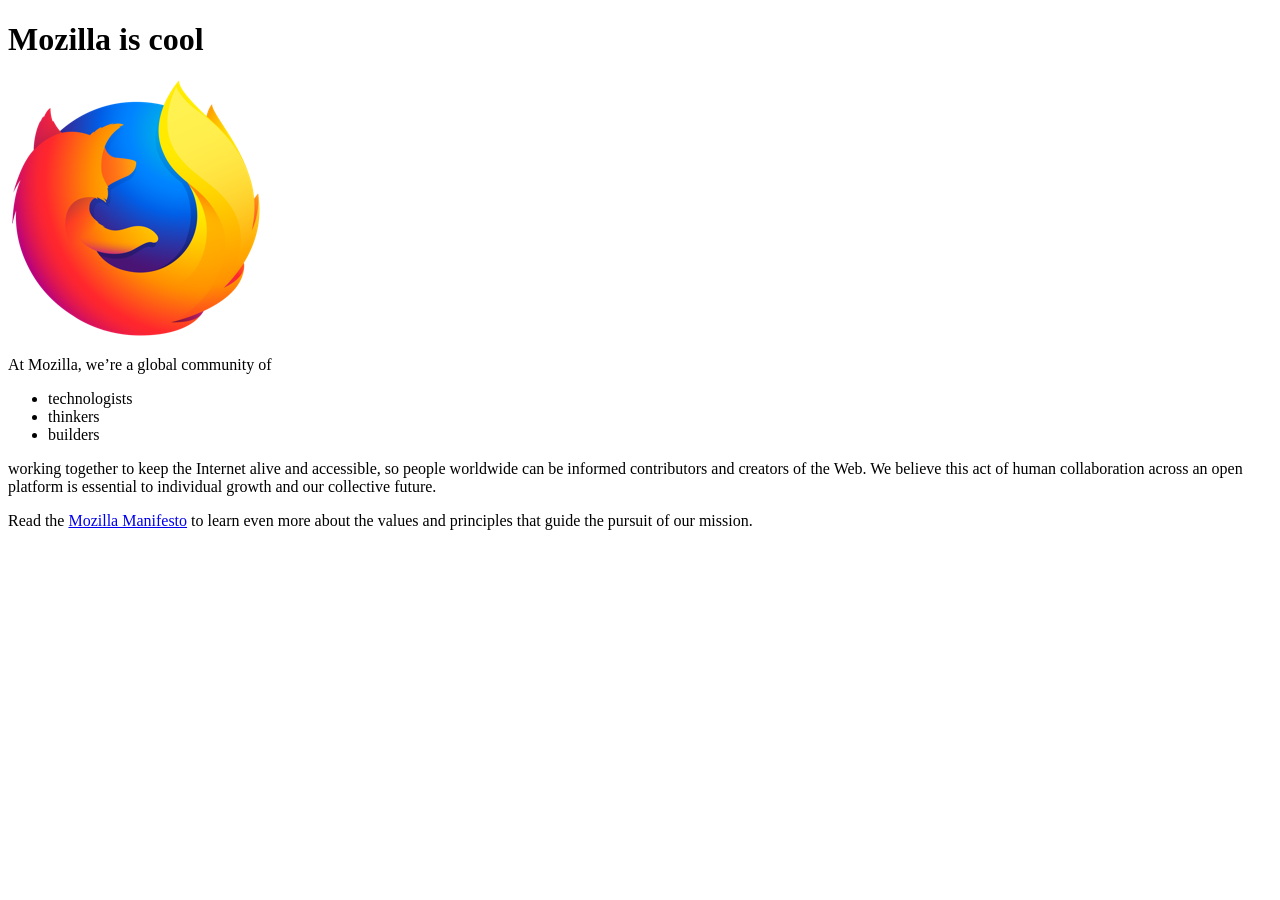
==== week-0/behavioral-layer/index.html @ 15099434 "Add files via upload" ====
<!DOCTYPE html>
<html lang="en">
  <head>
    <meta charset="utf-8">
    <title>My test page</title>
    <link href="http://fonts.googleapis.com/css?family=Open+Sans" rel="stylesheet" type="text/css">
    <link href="styles/style.css" rel="stylesheet" type="text/css">
  </head>
  <body>
    <h1>Mozilla is cool</h1>
    <img src="images/firefox-icon.png" alt="The Firefox logo: a flaming fox surrounding the Earth.">

    <p>At Mozilla, we’re a global community of</p>

    <ul> <!-- changed to list in the tutorial -->
      <li>technologists</li>
      <li>thinkers</li>
      <li>builders</li>
    </ul>

    <p>working together to keep the Internet alive and accessible, so people worldwide can be informed contributors and creators of the Web. We believe this act of human collaboration across an open platform is essential to individual growth and our collective future.</p>

    <p>Read the <a href="https://www.mozilla.org/en-US/about/manifesto/">Mozilla Manifesto</a> to learn even more about the values and principles that guide the pursuit of our mission.</p>
  </body>
</html>
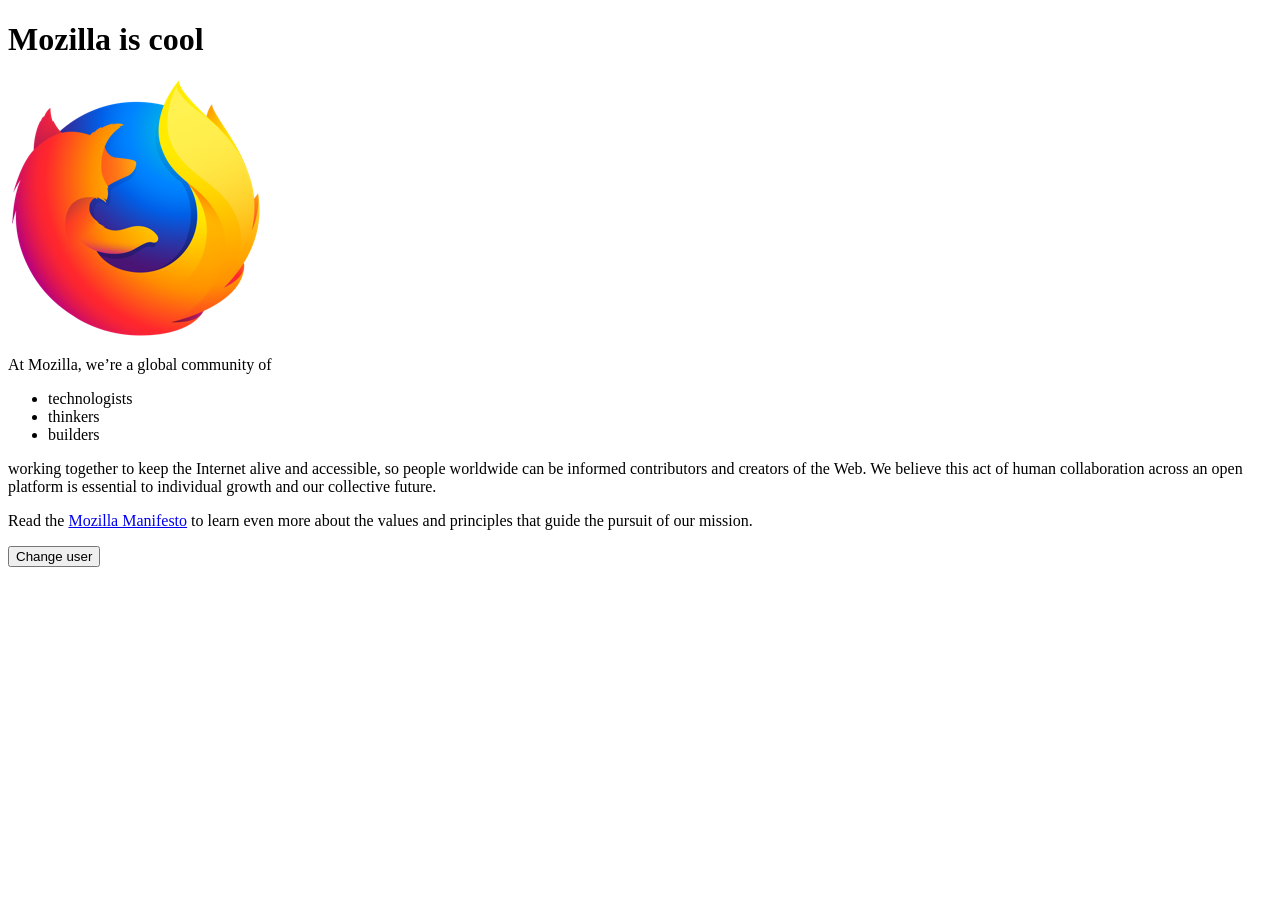
==== commit c62912b3: "Update Google Fonts link to HTTPS" ====
--- a/week-0/behavioral-layer/index.html
+++ b/week-0/behavioral-layer/index.html
@@ -3,16 +3,21 @@
   <head>
     <meta charset="utf-8">
     <title>My test page</title>
-    <link href="http://fonts.googleapis.com/css?family=Open+Sans" rel="stylesheet" type="text/css">
+
+    <link href="https://fonts.googleapis.com/css?family=Open+Sans" rel="stylesheet" type="text/css">
+
     <link href="styles/style.css" rel="stylesheet" type="text/css">
   </head>
+
   <body>
     <h1>Mozilla is cool</h1>
+
+    <!-- You will swap this image with JS (keep alt text accurate if you change images) -->
     <img src="images/firefox-icon.png" alt="The Firefox logo: a flaming fox surrounding the Earth.">
 
     <p>At Mozilla, we’re a global community of</p>
 
-    <ul> <!-- changed to list in the tutorial -->
+    <ul>
       <li>technologists</li>
       <li>thinkers</li>
       <li>builders</li>
@@ -21,5 +26,10 @@
     <p>working together to keep the Internet alive and accessible, so people worldwide can be informed contributors and creators of the Web. We believe this act of human collaboration across an open platform is essential to individual growth and our collective future.</p>
 
     <p>Read the <a href="https://www.mozilla.org/en-US/about/manifesto/">Mozilla Manifesto</a> to learn even more about the values and principles that guide the pursuit of our mission.</p>
+
+    <button type="button">Change user</button>
+
+    <script src="main.js"></script>
   </body>
 </html>
+
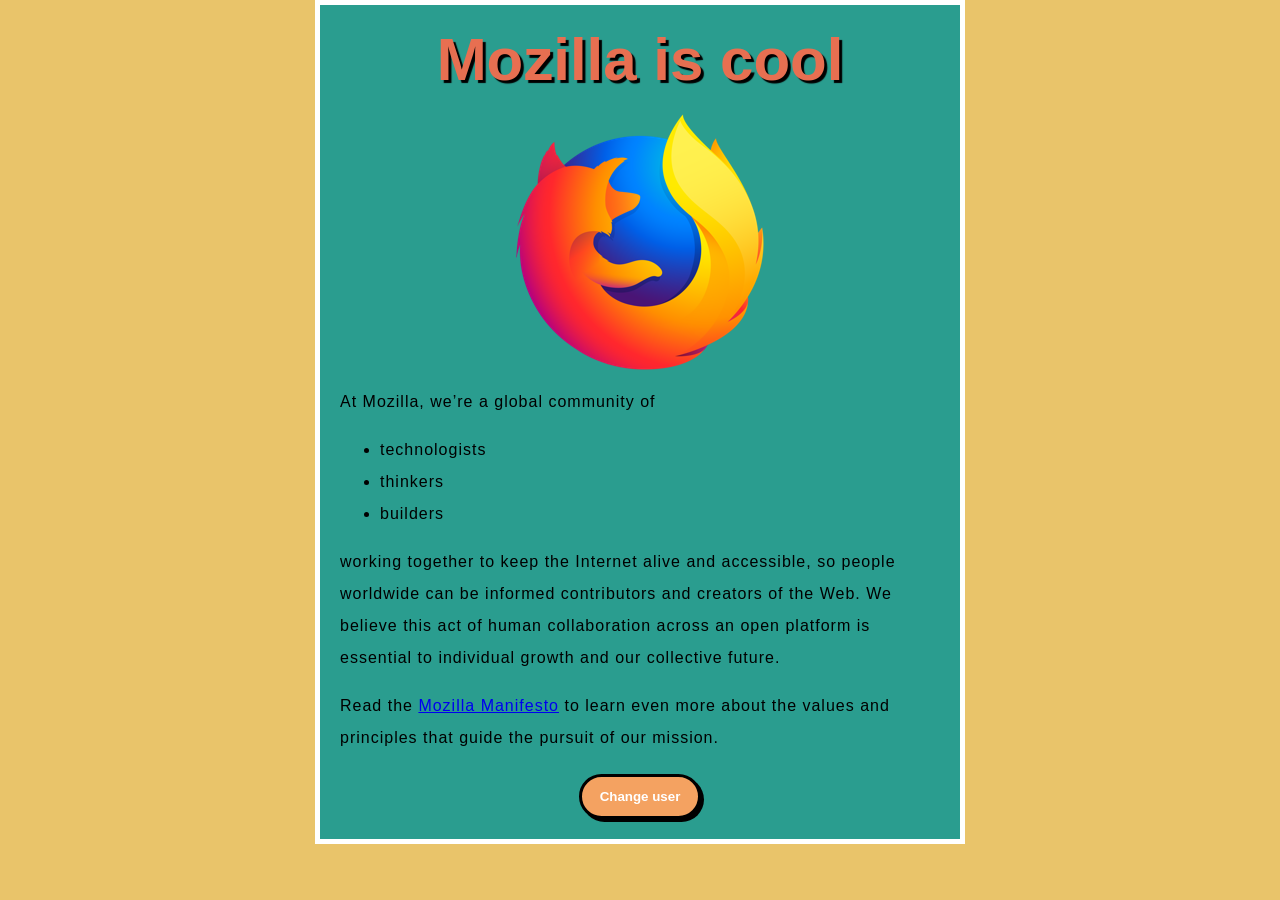
==== commit 591fb711: "Update CSS file reference in index.html" ====
--- a/week-0/behavioral-layer/index.html
+++ b/week-0/behavioral-layer/index.html
@@ -6,7 +6,7 @@
 
     <link href="https://fonts.googleapis.com/css?family=Open+Sans" rel="stylesheet" type="text/css">
 
-    <link href="styles/style.css" rel="stylesheet" type="text/css">
+    <link href="styles/stylesheet.css" rel="stylesheet" type="text/css">
   </head>
 
   <body>
--- a/week-0/behavioral-layer/styles/stylesheet.css
+++ b/week-0/behavioral-layer/styles/stylesheet.css
@@ -0,0 +1,63 @@
+html {
+  font-size: 10px;
+  font-family: 'Open Sans', sans-serif;
+  background-color: #E9C46A;
+}
+
+body {
+  width: 600px;
+  margin: 0 auto;
+  background-color: #2A9D8F;
+  padding: 0 20px 20px 20px;
+  border: 5px solid white;
+}
+
+h1 {
+  font-size: 60px;
+  text-align: center;
+  margin: 0;
+  padding: 20px 0;
+  color: #E76F51;
+  text-shadow: 3px 3px 1px black;
+}
+
+p,
+li {
+  font-size: 16px;
+  line-height: 2;
+  letter-spacing: 1px;
+}
+
+img {
+  display: block;
+  margin: 0 auto;
+  cursor: pointer;
+}
+
+button {
+  display: block;
+  margin: 20px auto 0;
+  padding: 12px 18px;
+  border: 3px solid black;
+  border-radius: 999px;
+  background-color: #F4A261;
+  color: white;
+  font-weight: 700;
+  cursor: pointer;
+  box-shadow: 3px 3px 0 black;
+}
+
+button:hover {
+  transform: translateY(-3px);
+}
+
+button:active {
+  transform: translateY(0px);
+  box-shadow: 1px 1px 0 black;
+}
+
+button:focus-visible {
+  outline: 3px solid white;
+  outline-offset: 3px;
+}
+
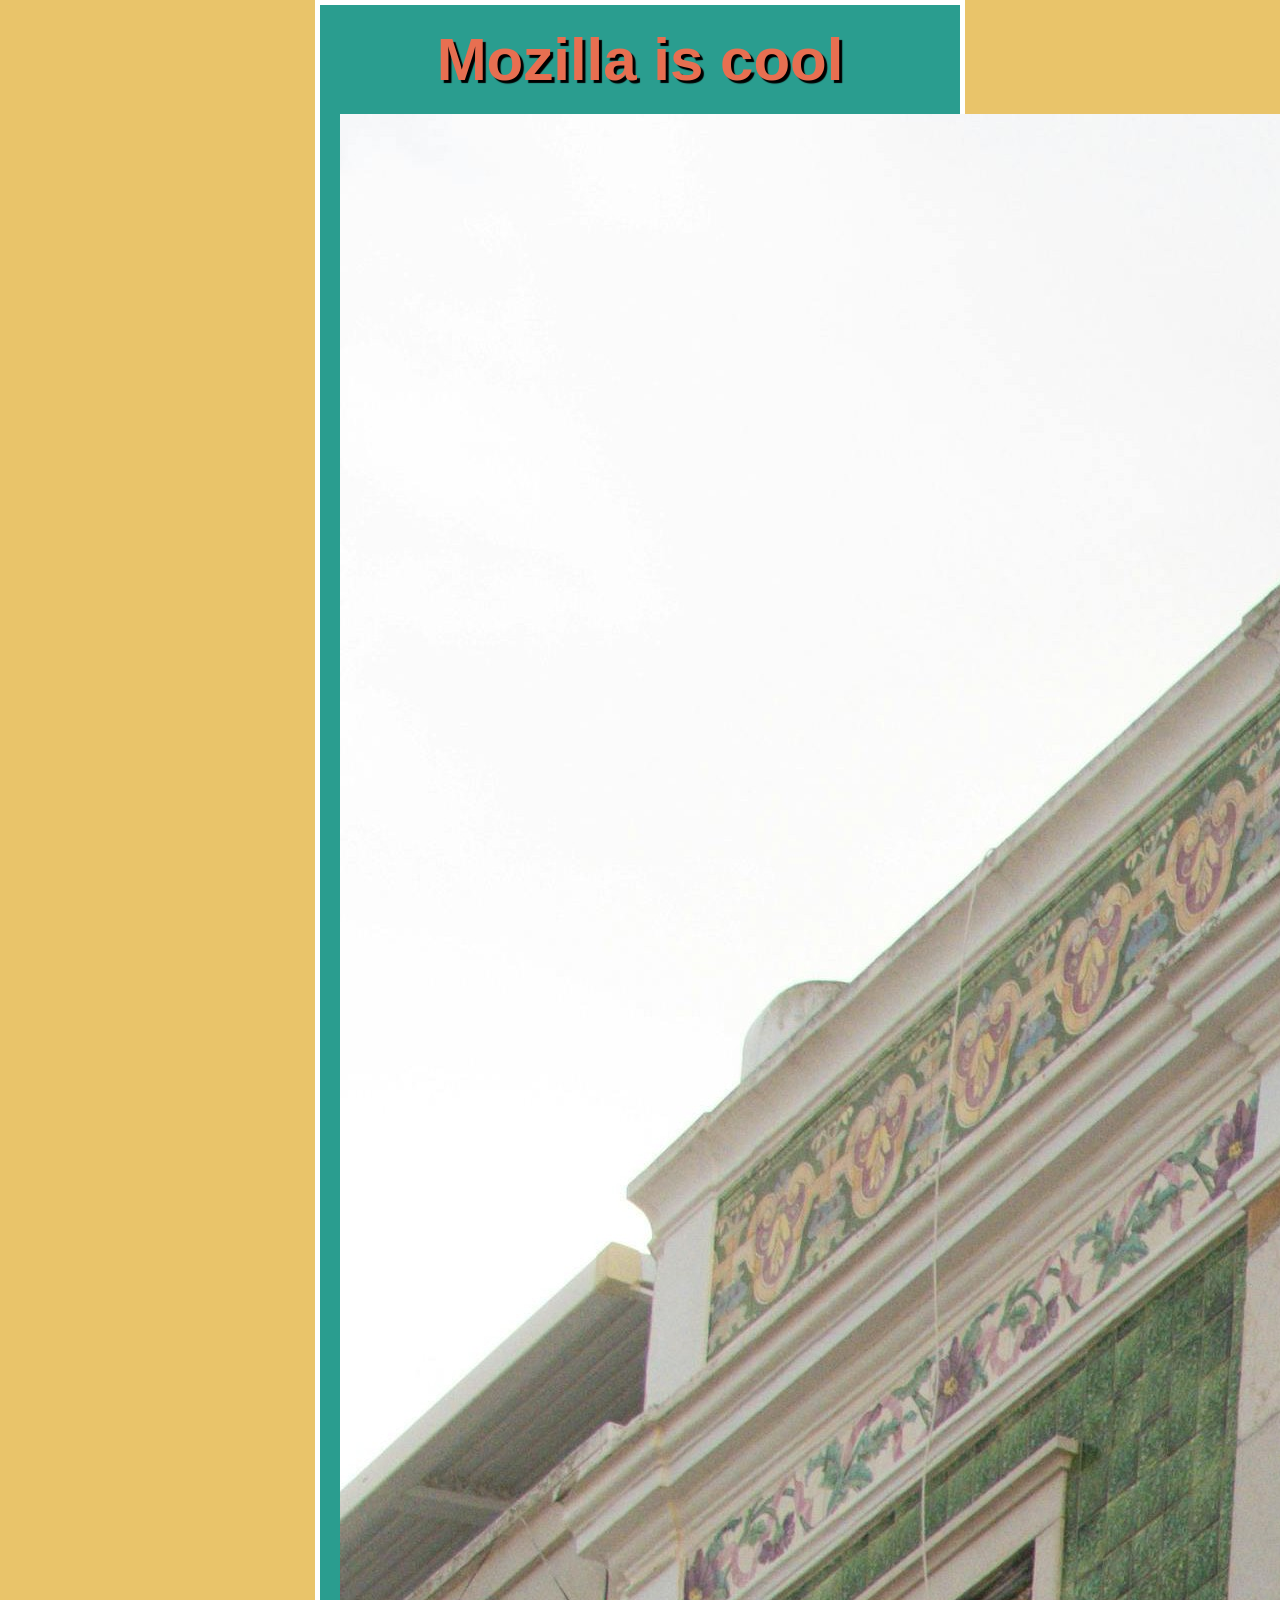
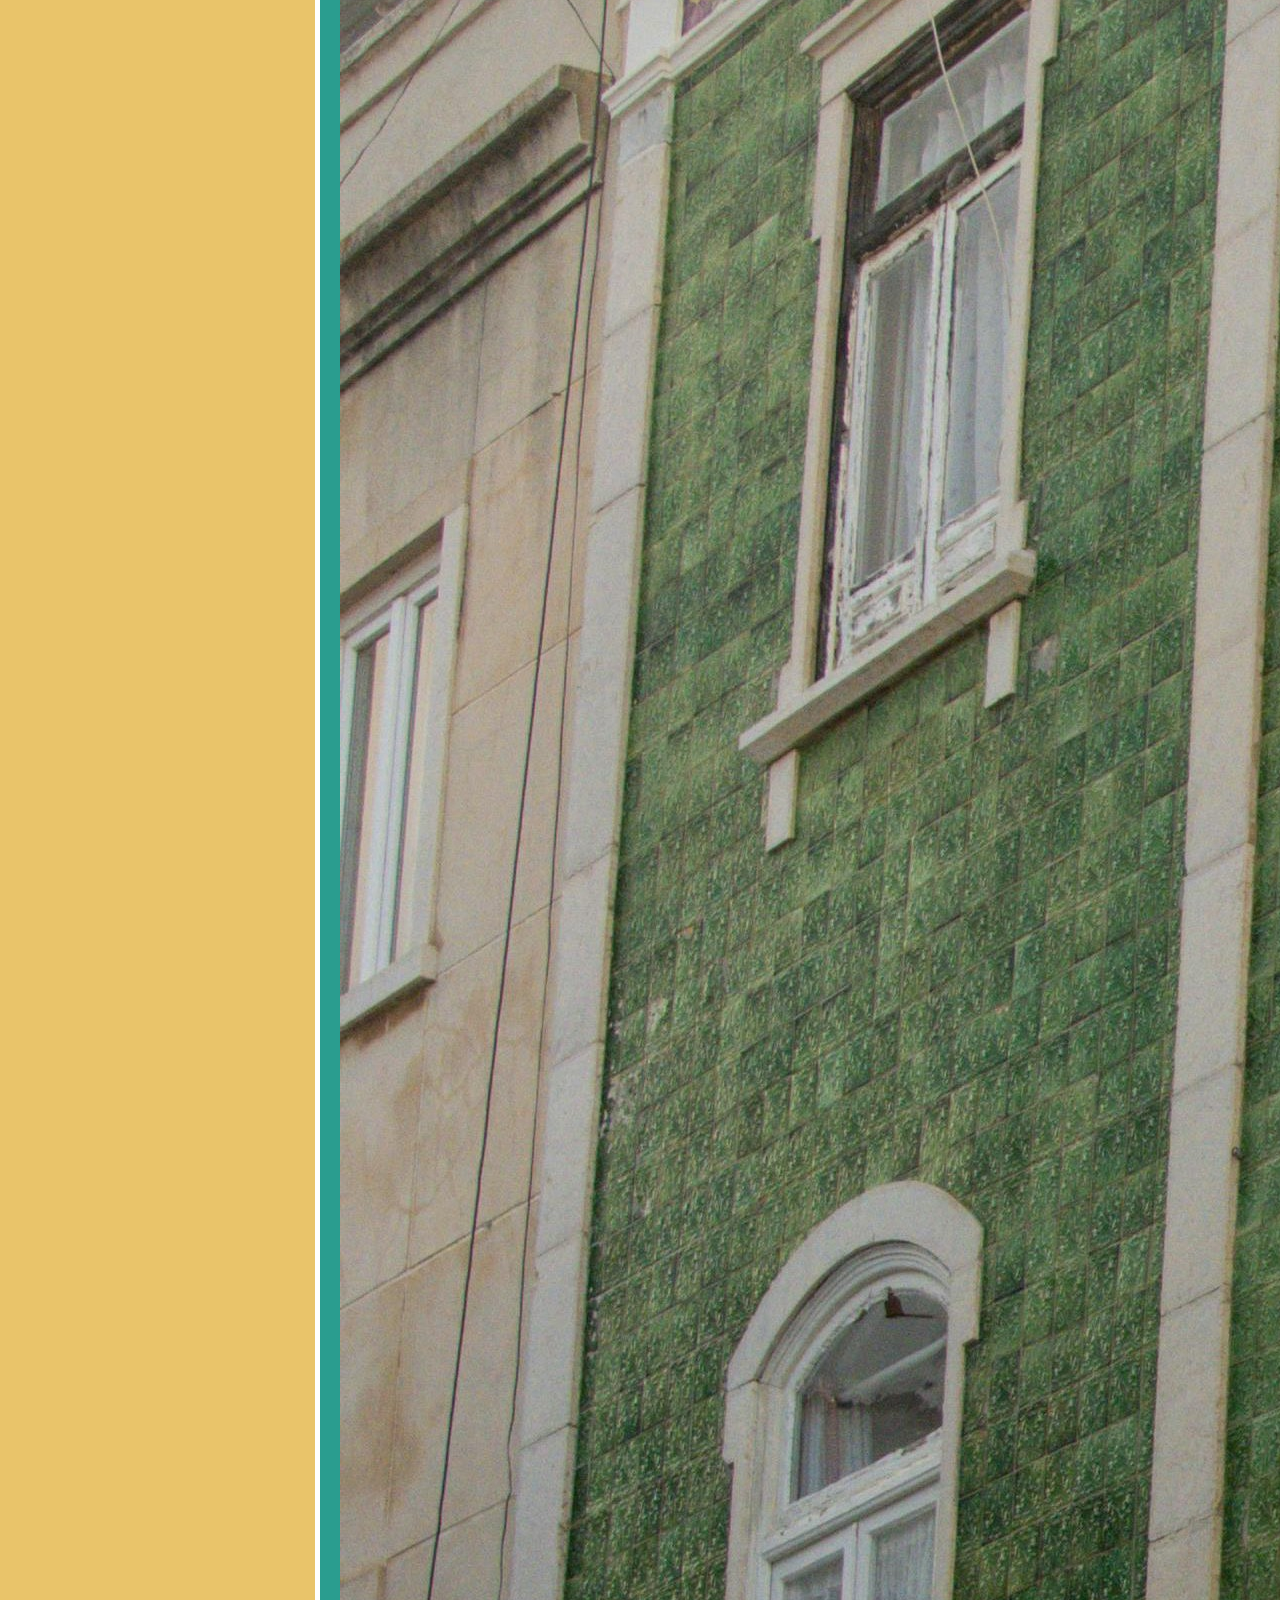
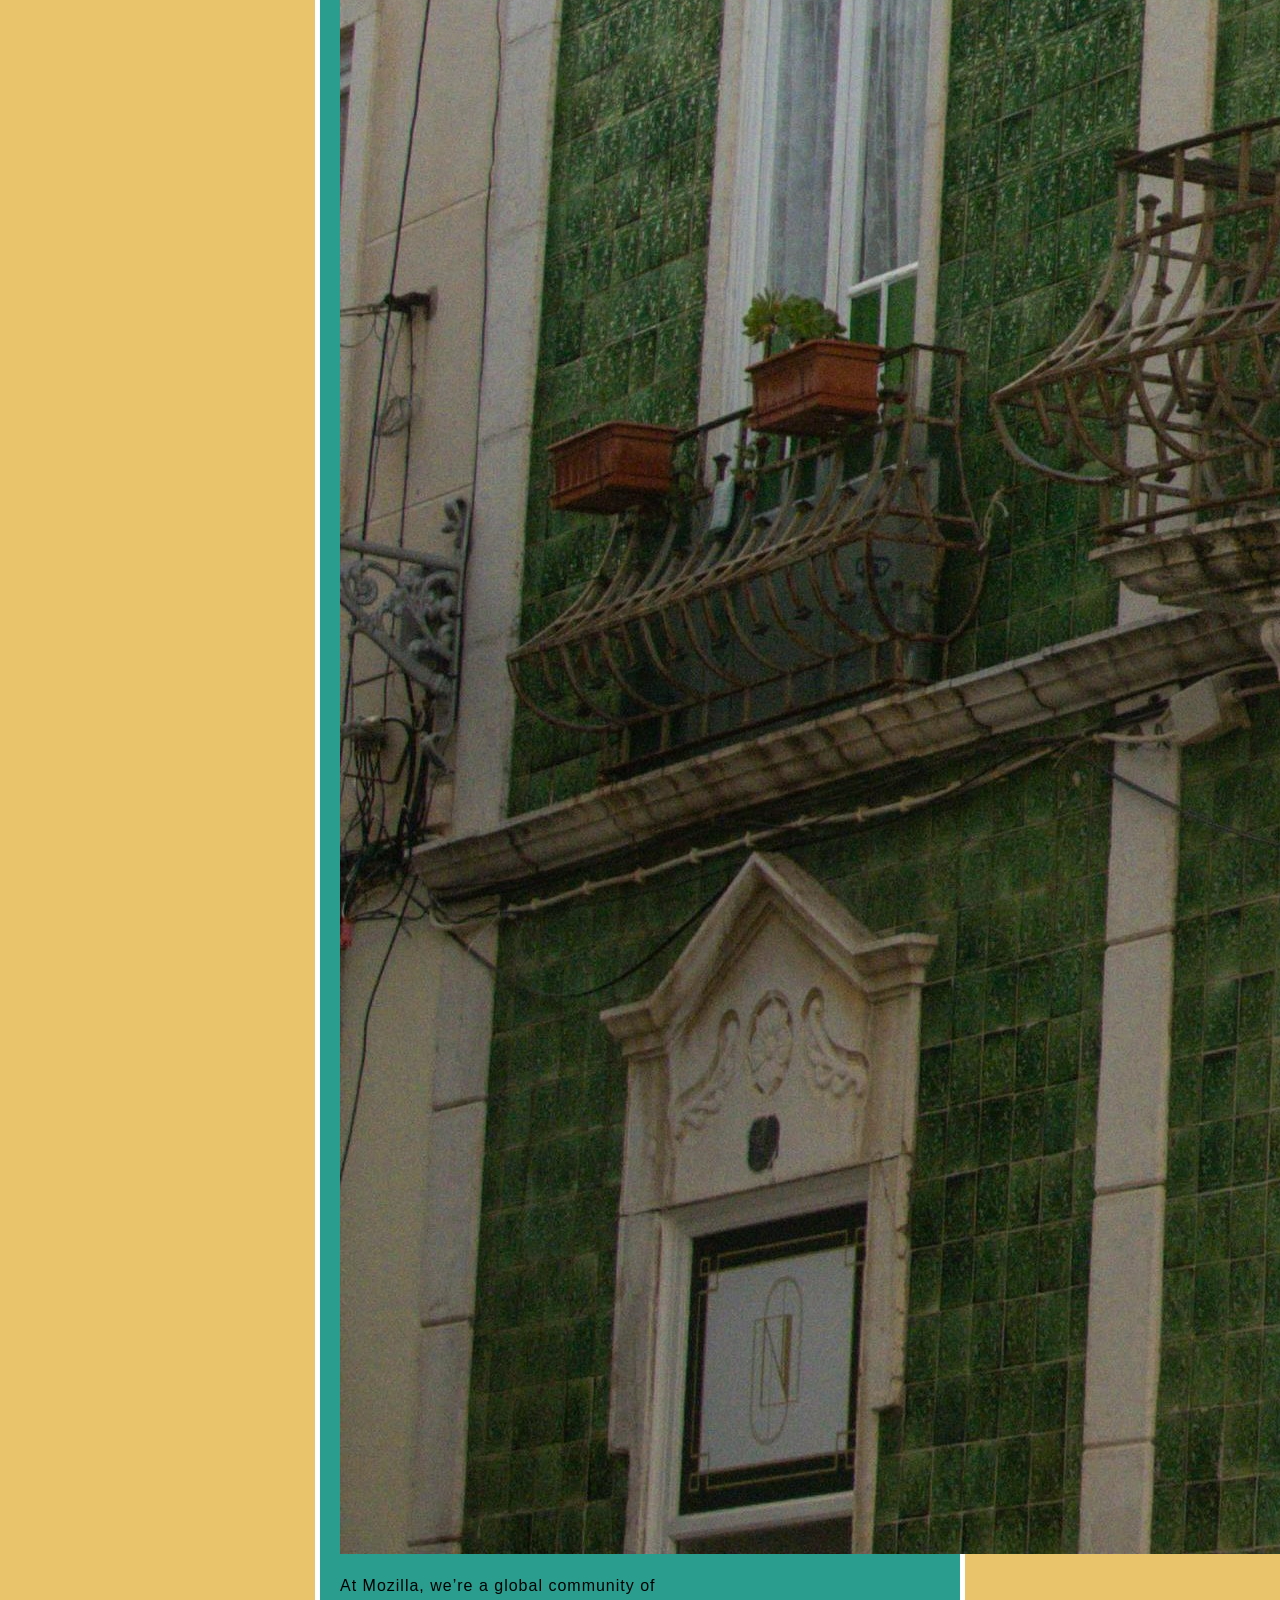
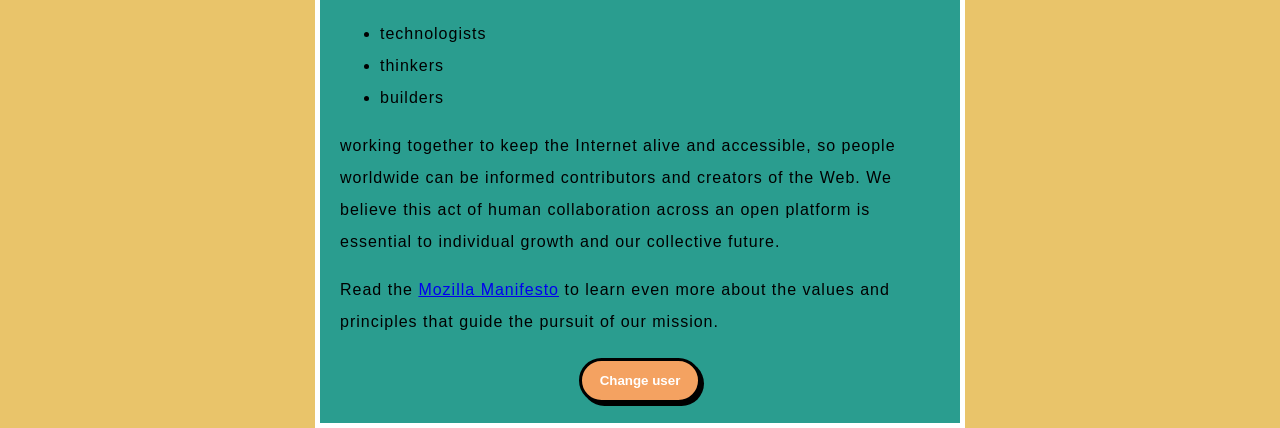
==== commit b46b254f: "Swap Firefox logo image with a new image" ====
--- a/week-0/behavioral-layer/index.html
+++ b/week-0/behavioral-layer/index.html
@@ -13,7 +13,7 @@
     <h1>Mozilla is cool</h1>
 
     <!-- You will swap this image with JS (keep alt text accurate if you change images) -->
-    <img src="images/firefox-icon.png" alt="The Firefox logo: a flaming fox surrounding the Earth.">
+    <img src="images/fox1.jpg" alt="Green european looking building.">
 
     <p>At Mozilla, we’re a global community of</p>
 
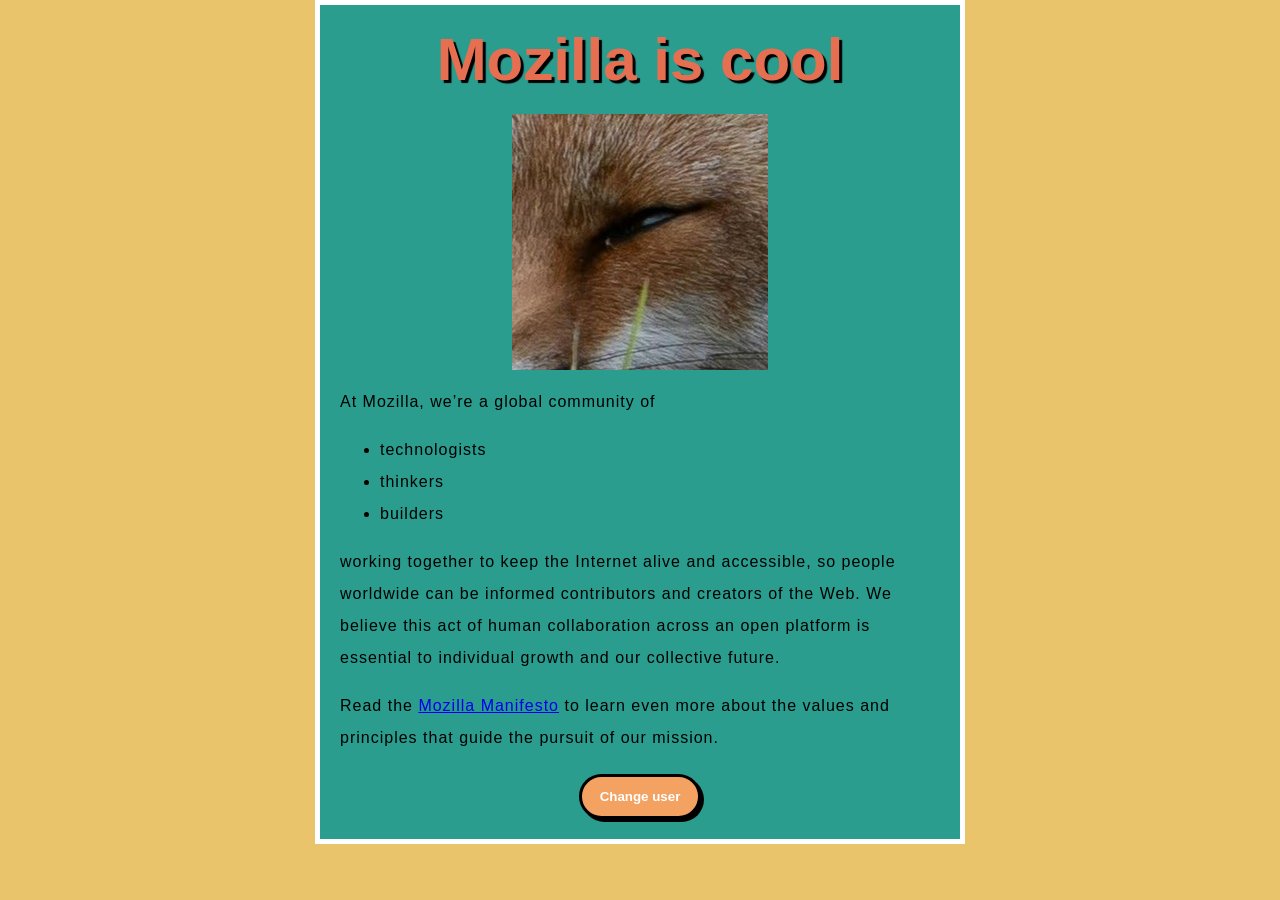
==== commit 3c488bcf: "Swap image source and alt text in index.html" ====
--- a/week-0/behavioral-layer/index.html
+++ b/week-0/behavioral-layer/index.html
@@ -13,7 +13,7 @@
     <h1>Mozilla is cool</h1>
 
     <!-- You will swap this image with JS (keep alt text accurate if you change images) -->
-    <img src="images/fox1.jpg" alt="Green european looking building.">
+    <img src="images/foxy1.jpg" alt="Up close fox eye">
 
     <p>At Mozilla, we’re a global community of</p>
 
